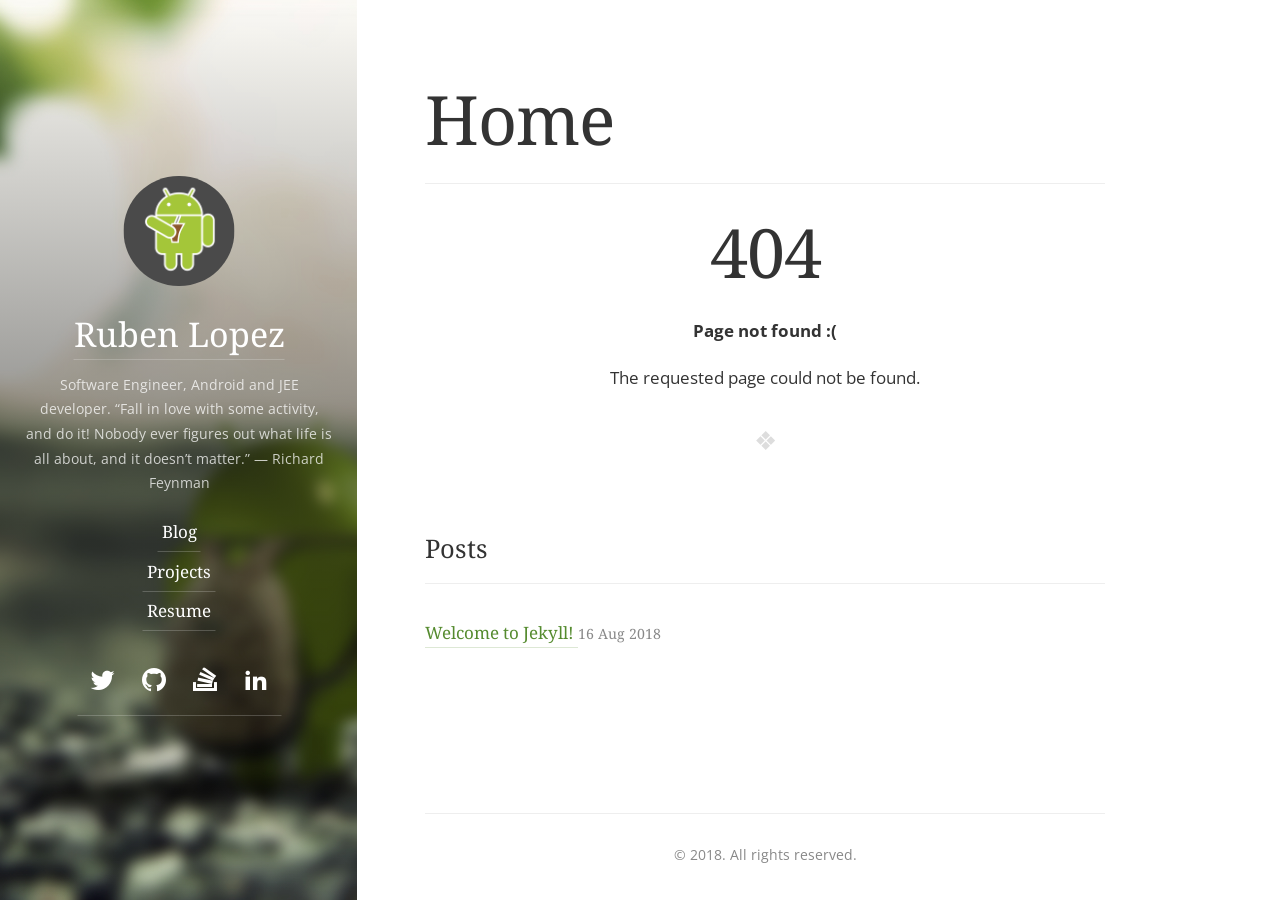
==== 404/index.html @ 727b6c8c "Add initial conten for welcome, resume, projects, etc." ====
<!DOCTYPE html>
<html lang="en"><!--
 __  __                __                                     __
/\ \/\ \              /\ \             __                    /\ \
\ \ \_\ \   __  __    \_\ \      __   /\_\      __       ___ \ \ \/'\
 \ \  _  \ /\ \/\ \   /'_` \   /'__`\ \/\ \   /'__`\    /'___\\ \ , <
  \ \ \ \ \\ \ \_\ \ /\ \L\ \ /\  __/  \ \ \ /\ \L\.\_ /\ \__/ \ \ \\`\
   \ \_\ \_\\/`____ \\ \___,_\\ \____\ _\ \ \\ \__/.\_\\ \____\ \ \_\ \_\
    \/_/\/_/ `/___/> \\/__,_ / \/____//\ \_\ \\/__/\/_/ \/____/  \/_/\/_/
                /\___/                \ \____/
                \/__/                  \/___/

Powered by Hydejack v8.0.0 <https://hydejack.com/>
--><head><meta charset="utf-8"><meta name="viewport" content="width=device-width, initial-scale=1, maximum-scale=1, user-scalable=no"><meta http-equiv="x-ua-compatible" content="ie=edge"><title>Ruben Lopez</title><meta name="description" content="Software Engineer, Android and JEE developer. “Fall in love with some activity, and do it! Nobody ever figures out what life is all about, and it doesn’t matter.” ― Richard Feynman "><link rel="canonical" href="https://rubenlop.net/404/"><meta name="mobile-web-app-capable" content="yes"><meta name="apple-mobile-web-app-capable" content="yes"><meta name="apple-mobile-web-app-title" content="Ruben Lopez"><meta name="apple-mobile-web-app-status-bar-style" content="black"><meta name="application-name" content="Ruben Lopez"><meta name="msapplication-config" content="/assets/ieconfig.xml"><meta name="theme-color" content="#193747"><meta name="generator" content="Hydejack v8.0.0" /><link type="application/atom+xml" rel="alternate" href="https://rubenlop.net/feed.xml" title="Ruben Lopez" /><link rel="alternate" href="https://rubenlop.net/404/" hreflang="en"><link rel="shortcut icon" href="/assets/icons/favicon.ico"><link rel="apple-touch-icon" href="/assets/icons/icon.png"><link rel="manifest" href="/assets/manifest.json"><link rel="dns-prefetch" href="https://fonts.googleapis.com"><link rel="dns-prefetch" href="https://fonts.gstatic.com"><link rel="dns-prefetch" href="https://www.google-analytics.com"><link rel="dns-prefetch" href="https://ruben-lopez.disqus.com" id="_hrefDisqus"><link href="/assets/js/hydejack-8.0.0.js" id="_hrefJS"><link href="/assets/bower_components/fontfaceobserver/fontfaceobserver.standalone.js" id="_hrefFFO"><link href="/assets/bower_components/katex/dist/katex.min.js" id="_hrefKatexJS"><link href="/assets/bower_components/katex/dist/katex.min.css" id="_hrefKatexCSS"><link href="/assets/img/swipe.svg" id="_hrefSwipeSVG"> <script> !function(e,t){"use strict";function n(e,t,n,r){e.addEventListener?e.addEventListener(t,n,r):e.attachEvent?e.attachEvent("on"+t,n):e["on"+t]=n}e.loadJS=function(e,r){var o=t.createElement("script");o.src=e,r&&n(o,"load",r,{once:!0});var a=t.scripts[0];return a.parentNode.insertBefore(o,a),o},e._loaded=!1,e.loadJSDeferred=function(r,o){function a(){e._loaded=!0,o&&n(d,"load",o,{once:!0});var r=t.scripts[0];r.parentNode.insertBefore(d,r)}var d=t.createElement("script");return d.src=r,e._loaded?a():n(e,"load",a,{once:!0}),d},e.setRel=e.setRelStylesheet=function(e){function n(){this.rel="stylesheet"}var r=t.getElementById(e);r.addEventListener?r.addEventListener("load",n,{once:!0}):r.onload=n}}(window,document); !function(a){"use strict";var b=function(b,c,d){function e(a){return h.body?a():void setTimeout(function(){e(a)})}function f(){i.addEventListener&&i.removeEventListener("load",f),i.media=d||"all"}var g,h=a.document,i=h.createElement("link");if(c)g=c;else{var j=(h.body||h.getElementsByTagName("head")[0]).childNodes;g=j[j.length-1]}var k=h.styleSheets;i.rel="stylesheet",i.href=b,i.media="only x",e(function(){g.parentNode.insertBefore(i,c?g:g.nextSibling)});var l=function(a){for(var b=i.href,c=k.length;c--;)if(k[c].href===b)return a();setTimeout(function(){l(a)})};return i.addEventListener&&i.addEventListener("load",f),i.onloadcssdefined=l,l(f),i};"undefined"!=typeof exports?exports.loadCSS=b:a.loadCSS=b}("undefined"!=typeof global?global:this); !function(a){if(a.loadCSS){var b=loadCSS.relpreload={};if(b.support=function(){try{return a.document.createElement("link").relList.supports("preload")}catch(b){return!1}},b.poly=function(){for(var b=a.document.getElementsByTagName("link"),c=0;c<b.length;c++){var d=b[c];"preload"===d.rel&&"style"===d.getAttribute("as")&&(a.loadCSS(d.href,d,d.getAttribute("media")),d.rel=null)}},!b.support()){b.poly();var c=a.setInterval(b.poly,300);a.addEventListener&&a.addEventListener("load",function(){b.poly(),a.clearInterval(c)}),a.attachEvent&&a.attachEvent("onload",function(){a.clearInterval(c)})}}}(this); window._noPushState = false; window._noDrawer = false; !function(w, d) { loadJS(document.getElementById('_hrefFFO').href, function() { if ('Promise' in w) Promise.all([ new FontFaceObserver('Open Sans').load(), new FontFaceObserver('Noto Serif').load(), ]).then(function f() { d.body.className += ' font-active'; }, function() {}); }); }(window, document); </script> <!--[if gt IE 8]><!----><style> *{box-sizing:border-box}html,body{margin:0;padding:0}html{font-size:16px;line-height:1.75}body{color:#333;background-color:#fff;overflow-y:scroll}a{text-decoration:none}.lead{margin-left:-1rem;margin-right:-1rem}.content img,.img{display:block;max-width:100%}.content img.lead,.img.lead{max-width:calc(100% + 2rem);width:calc(100% + 2rem)}h1,h2,h3,h4,h5,h6,.h1,.h2,.h3,.h4,.h5,.h6{font-weight:400;margin:4rem 0 1rem}h1,.h1{font-size:2rem;line-height:1.3}h2,.h2{font-size:1.5rem;line-height:1.4}h3,.h3{font-size:1.17em;line-height:1.5}h4,h5,h6,.h4,.h5,.h6{font-size:1rem;margin-bottom:0.5rem}p{margin-top:0;margin-bottom:1rem}p.lead{font-size:1.2em;padding:0 1rem}ul,ol,dl{margin-top:0;margin-bottom:1rem}ul,ol{padding-left:1.25rem}hr{position:relative;margin:1.5rem 0;border:0;border-top:1px solid #eee}.hr{border-bottom:1px solid #eee;padding-bottom:1rem;margin-bottom:2rem}table:not(.highlight){border-collapse:collapse;margin-bottom:2rem;margin-left:-1rem}table:not(.highlight) td,table:not(.highlight) th{padding:.25rem .5rem;border:1px solid #eee}table:not(.highlight) td:first-child,table:not(.highlight) th:first-child{padding-left:1rem}table:not(.highlight) td:last-child,table:not(.highlight) th:last-child{padding-right:1rem}.page{margin-bottom:3em}.page li+li{margin-top:.25rem}.page>header{margin-bottom:2rem}.page-title,.post-title{margin-top:0}.post-date{display:block;margin-top:-0.5rem;margin-bottom:1rem;color:#888}.related-posts{padding-left:0;list-style:none;margin-bottom:2rem}.related-posts>li,.related-posts>li+li{margin-top:1rem}.message{margin-bottom:1rem;padding:1rem;color:#666;background-color:rgba(0,0,0,0.025);margin-left:-1rem;margin-right:-1rem}@media screen{body::before{content:'';width:.5rem;background:#eee;position:fixed;left:0;top:0;bottom:0}}@media screen and (min-width: 64em){body::before{width:21rem}}@media screen and (min-width: 1666px){body::before{width:calc(50% - 28rem)}}@media screen and (min-width: 42em){html{font-size:17px}}@media screen and (min-width: 124em){html{font-size:18px}}.fade-in{animation-duration:500ms;animation-timing-function:ease;animation-name:fade-in;animation-fill-mode:forwards}@keyframes fade-in{from{transform:translateY(-3rem);opacity:0}50%{transform:translateY(-3rem);opacity:0}to{transform:translateY(0);opacity:1}}.fl{float:left}.fr{float:right}.mb4{margin-bottom:4rem}.mb6{margin-bottom:6rem}.mt0{margin-top:0}.mt2{margin-top:2rem}.mt3{margin-top:3rem}.mt4{margin-top:4rem}.pb0{padding-bottom:0}.clearfix,.sidebar-social::after,.clearafter::after{content:"";display:table;clear:both}.sixteen-nine{position:relative}.sixteen-nine::before{display:block;content:"";width:100%;padding-top:56.25%}.sixteen-nine>*{position:absolute;top:0;left:0;right:0;bottom:0}.sr-only{display:none}hy-push-state a,.a{position:relative;padding-bottom:.15rem;border-bottom:1px solid}hy-push-state a.no-hover,.a.no-hover{border-bottom:none;padding-bottom:none}.content .img{overflow:hidden}.content .img img{margin:0;width:100%;height:100%;background-color:rgba(0,0,0,0.025)}hy-drawer{width:100%;position:relative;overflow:hidden}@media screen and (min-width: 64em){hy-drawer{position:fixed;width:21rem;top:0;left:0;bottom:0;margin-left:0}hy-drawer.cover{position:relative;width:100%}}@media screen and (min-width: 1666px){hy-drawer{width:calc(50% - 28rem)}}.sidebar{position:relative;display:flex;justify-content:center;align-items:center;color:rgba(255,255,255,0.75);text-align:center;z-index:2;min-height:100vh}.sidebar a{color:#fff;border-bottom-color:rgba(255,255,255,0.2)}.sidebar-bg{position:absolute;top:0;left:calc(50% - 50vw);width:100vw;height:100%;background:#202020 center / cover}.sidebar-bg::after{content:"";position:absolute;top:0;left:0;bottom:0;right:0;background:rgba(0,0,0,0.05)}.sidebar-bg.sidebar-overlay::after{background:linear-gradient(to bottom, rgba(32,32,32,0) 0%, rgba(32,32,32,0.5) 50%, rgba(32,32,32,0) 100%)}.sidebar-sticky{position:relative;z-index:3;max-width:21rem;padding:1.5rem;contain:content}.sidebar-about .avatar{margin-bottom:1.5rem}.sidebar-about>h2{margin-top:0}.sidebar-nav>ul{list-style:none;padding-left:0}a.sidebar-nav-item{display:inline-block;font-weight:400;line-height:1.75;padding:.25rem;border-bottom:1px solid rgba(255,255,255,0.2)}.sidebar-social>ul{display:inline-block;list-style:none;padding-left:0;margin-bottom:0}.sidebar-social>ul>li{float:left}.sidebar-social>ul>li>a{display:inline-block;text-align:center;font-size:1.4rem;width:3rem;height:4rem;padding:.5rem 0;line-height:3rem}.sidebar-social>ul li+li{margin-top:0}.fixed-top{position:fixed;top:0;left:0;width:100%;z-index:2}.navbar>.content{padding-top:0;padding-bottom:0;min-height:0;height:0;color:#bbb}.nav-btn-bar{margin-left:-.875rem;height:0}.nav-btn{display:inline-block;padding:1.75rem .875rem;border-bottom:none;color:#bbb !important}@media screen and (min-width: 64em){#_menu{display:none}}.animation-main{opacity:0;pointer-events:none}.content{position:relative;margin-left:auto;margin-right:auto;padding:5rem 1rem 12rem}@media screen{.content{padding-left:1.5rem;max-width:38rem;min-height:100vh}}@media screen and (min-width: 54em){.content{max-width:42rem}}@media screen and (min-width: 64em){.content{padding-left:1rem;margin-left:24rem;margin-right:3rem}}@media screen and (min-width: 90em){.content{margin-left:25rem;margin-right:4rem;max-width:48rem}}@media screen and (min-width: 1666px){.content{margin:auto}}.avatar{width:6.5rem;height:6.5rem;border-radius:100%;overflow:hidden}@media screen and (min-width: 90em){.avatar{width:7rem;height:7rem}}.content .avatar{float:right;margin-left:.5rem}html{font-family:sans-serif}h1,h2,h3,h4,h5,h6,.h1,.h2,.h3,.h4,.h5,.h6,.heading{font-family:serif}.font-active{font-family:Open Sans,sans-serif}.font-active h1,.font-active h2,.font-active h3,.font-active h4,.font-active h5,.font-active h6,.font-active .h1,.font-active .h2,.font-active .h3,.font-active .h4,.font-active .h5,.font-active .h6,.font-active .heading{font-family:Noto Serif,serif}</style><link rel="preload" as="style" href="/assets/css/hydejack-8.0.0.css" id="_stylePreload"> <script>setRel('_stylePreload');</script><link rel="preload" as="style" href="/assets/icomoon/style.css" id="_iconsPreload"> <script>setRel('_iconsPreload');</script><link rel="preload" as="style" href="https://fonts.googleapis.com/css?family=Noto+Serif|Open+Sans" id="_fontsPreload"> <script>setRel('_fontsPreload');</script> <noscript><link rel="stylesheet" href="/assets/css/hydejack-8.0.0.css"><link rel="stylesheet" href="/assets/icomoon/style.css"><link rel="stylesheet" href="https://fonts.googleapis.com/css?family=Noto+Serif|Open+Sans"><style> html { font-family: Open Sans, sans-serif!important; } h1, h2, h3, h4, h5, h6, .h1, .h2, .h3, .h4, .h5, .h6, .heading { font-family: Noto Serif, serif!important; }</style></noscript><style id="_pageStyle"> .content a:not(.btn){color:#558B2F;border-color:rgba(85,139,47,0.2)}.content a:not(.btn):hover{border-color:#558B2F}:focus{outline-color:#558B2F}.btn-primary{color:#fff;background-color:#558B2F;border-color:#558B2F}.btn-primary:focus,.btn-primary.focus,.form-control:focus,.form-control.focus{box-shadow:0 0 0 3px rgba(85,139,47,0.5)}.btn-primary:hover,.btn-primary.hover{color:#fff;background-color:#446e25;border-color:#446e25}.btn-primary:disabled,.btn-primary.disabled{color:#fff;background-color:#558B2F;border-color:#558B2F}.btn-primary:active,.btn-primary.active{color:#fff;background-color:#446e25;border-color:#446e25}::selection{color:#fff;background:#558B2F}::-moz-selection{color:#fff;background:#558B2F}</style><!--<![endif]--><body><div class="navbar fixed-top"><div class="content"><div class="nav-btn-bar"> <span class="sr-only">Jump to:</span> <a id="_menu" class="nav-btn no-hover" href="#_navigation"> <span class="sr-only">Navigation</span> <span class="icon-menu"></span> </a></div></div></div><hr class="sr-only" hidden /> <hy-push-state replace-ids="_main" link-selector="a[href]:not([href*='/assets/']):not(.external):not(.no-push-state)" duration="250" script-selector="script:not([type^='math/tex'])" prefetch ><main id="_main" class="content fade-in layout-default" role="main" data-color="#558B2F" data-theme-color="#193747" data-image="/assets/img/sidebar-bg.jpg" data-overlay ><article class="page" role="article"><header><h1 class="page-title">Home</h1><div class="hr pb0"></div></header><style type="text/css" media="screen"> .container { margin: 10px auto; max-width: 600px; text-align: center; } h1 { margin: 30px 0; font-size: 4em; line-height: 1; letter-spacing: -1px; }</style><div class="container"><h1>404</h1><p><strong>Page not found :(</strong><p>The requested page could not be found.</div><hr class="dingbat"/><h2 class="hr">Posts</h2><ul class="related-posts"><li> <a href="/2018/08/16/welcome-to-jekyll/" class="h4 flip-title"> <span>Welcome to Jekyll!</span> </a> <time class="heading faded fine" datetime="2018-08-16T00:15:02-04:00">16 Aug 2018</time></ul></article><footer role="contentinfo"><hr/><p><small class="copyright">© 2018. All rights reserved. </small><hr class="sr-only"/></footer></main><hy-drawer class="" align="left" threshold="10" touch-events prevent-default ><header id="_sidebar" class="sidebar" role="banner"><div class="sidebar-bg sidebar-overlay" style="background-color:#558B2F;background-image:url(/assets/img/sidebar-bg.jpg)"></div><div class="sidebar-sticky"><div class="sidebar-about"> <a class="no-hover" href="/" tabindex="-1"> <img src="/assets/img/logo.png" class="avatar" alt="Ruben Lopez" re-ignore /> </a><h2 class="h1"><a href="/">Ruben Lopez</a></h2><p class="fine"> Software Engineer, Android and JEE developer. “Fall in love with some activity, and do it! Nobody ever figures out what life is all about, and it doesn’t matter.” ― Richard Feynman</div><nav class="sidebar-nav heading" role="navigation"> <span class="sr-only">Navigation:</span><ul><li> <a id="_navigation" href="/blog/" class="sidebar-nav-item" > Blog </a><li> <a href="/projects/" class="sidebar-nav-item" > Projects </a><li> <a href="/resume/" class="sidebar-nav-item" > Resume </a></ul></nav><div class="sidebar-social"> <span class="sr-only">Social</span><ul><li> <a href="https://twitter.com/rubenlop88" title="Twitter" class="no-mark-external"> <span class="icon-twitter"></span> <span class="sr-only">Twitter</span> </a><li> <a href="https://github.com/rubenlop88" title="GitHub" class="no-mark-external"> <span class="icon-github"></span> <span class="sr-only">GitHub</span> </a><li> <a href="http://stackoverflow.com/users/1415153/rubenlop88" title="Stack Overflow" class="no-mark-external"> <span class="icon-stackoverflow"></span> <span class="sr-only">Stack Overflow</span> </a><li> <a href="https://www.linkedin.com/in/rubenlop88" title="LinkedIn" class="no-mark-external"> <span class="icon-linkedin2"></span> <span class="sr-only">LinkedIn</span> </a></ul></div></div></header></hy-drawer><hr class="sr-only" hidden /> </hy-push-state> <!--[if gt IE 9]><!----> <script>window.loadJSDeferred(document.getElementById('_hrefJS').href);</script> <!--<![endif]--> <script> window.ga=window.ga||function(){(ga.q=ga.q||[]).push(arguments)};ga.l=+new Date; /**/ ga('create', 'UA-124191575-1', 'auto'); /**/ var pushStateEl = document.getElementsByTagName('hy-push-state')[0]; var timeoutId; pushStateEl.addEventListener('hy-push-state-load', function() { window.clearTimeout(timeoutId); timeoutId = window.setTimeout(function() { ga('set', 'page', window.location.pathname); ga('send', 'pageview'); }, 500); }); window.loadJSDeferred('https://www.google-analytics.com/analytics.js'); </script> <script> if ('serviceWorker' in navigator) { navigator.serviceWorker.getRegistration() .then(r => r.unregister()) .catch(() => {}); } </script><h2 class="sr-only" hidden>Templates:</h2><template id="_animation-template" hidden><div class="animation-main fixed-top"><div class="content"><div class="page"></div></div></div></template> <template id="_loading-template" hidden><div class="loading"> <span class="sr-only">Loading…</span> <span class="icon-cog"></span></div></template> <template id="_error-template" hidden><div class="page"><h1 class="page-title">Error</h1><p class="lead"> Sorry, an error occurred while loading: <a class="this-link" href=""></a>.</div></template> <template id="_back-template" hidden> <a id="_back" class="back nav-btn no-hover"> <span class="sr-only">Back</span> <span class="icon-arrow-left2"></span> </a> </template> <template id="_permalink-template" hidden> <a href="#" class="permalink"> <span class="sr-only">Permalink</span> <span class="icon-link"></span> </a> </template></html>
---- assets/icomoon/style.css ----
@font-face {
  font-family: 'icomoon';
  src:  url('fonts/icomoon.eot?api3md');
  src:  url('fonts/icomoon.eot?api3md#iefix') format('embedded-opentype'),
    url('fonts/icomoon.ttf?api3md') format('truetype'),
    url('fonts/icomoon.woff?api3md') format('woff'),
    url('fonts/icomoon.svg?api3md#icomoon') format('svg');
  font-weight: normal;
  font-style: normal;
}

[class^="icon-"], [class*=" icon-"] {
  /* use !important to prevent issues with browser extensions that change fonts */
  font-family: 'icomoon' !important;
  speak: none;
  font-style: normal;
  font-weight: normal;
  font-variant: normal;
  text-transform: none;
  line-height: 1;

  /* Better Font Rendering =========== */
  -webkit-font-smoothing: antialiased;
  -moz-osx-font-smoothing: grayscale;
}

.icon-book:before {
  content: "\e91f";
}
.icon-library:before {
  content: "\e921";
}
.icon-phone:before {
  content: "\e942";
}
.icon-envelop:before {
  content: "\e945";
}
.icon-location:before {
  content: "\e947";
}
.icon-bubbles:before {
  content: "\e96c";
}
.icon-quotes-right:before {
  content: "\e978";
}
.icon-wrench:before {
  content: "\e991";
}
.icon-trophy:before {
  content: "\e99e";
}
.icon-briefcase:before {
  content: "\e9ae";
}
.icon-earth:before {
  content: "\e9ca";
}
.icon-link:before {
  content: "\e9cb";
}
.icon-star-empty:before {
  content: "\2606";
}
.icon-star-half:before {
  content: "\272e";
}
.icon-star-full:before {
  content: "\2605";
}
.icon-heart:before {
  content: "\e9da";
}
.icon-new-tab:before {
  content: "\ea7e";
}
.icon-amazon:before {
  content: "\ea87";
}
.icon-google:before {
  content: "\ea88";
}
.icon-google-plus:before {
  content: "\ea8b";
}
.icon-google-drive:before {
  content: "\ea8f";
}
.icon-facebook:before {
  content: "\ea90";
}
.icon-instagram:before {
  content: "\ea92";
}
.icon-whatsapp:before {
  content: "\ea93";
}
.icon-spotify:before {
  content: "\ea94";
}
.icon-telegram:before {
  content: "\ea95";
}
.icon-twitter:before {
  content: "\ea96";
}
.icon-vine:before {
  content: "\ea97";
}
.icon-vk:before {
  content: "\ea98";
}
.icon-renren:before {
  content: "\ea99";
}
.icon-sina-weibo:before {
  content: "\ea9a";
}
.icon-rss:before {
  content: "\ea9b";
}
.icon-youtube:before {
  content: "\ea9d";
}
.icon-twitch:before {
  content: "\ea9f";
}
.icon-vimeo:before {
  content: "\eaa0";
}
.icon-lanyrd:before {
  content: "\eaa2";
}
.icon-flickr2:before {
  content: "\eaa4";
}
.icon-dribbble:before {
  content: "\eaa7";
}
.icon-behance:before {
  content: "\eaa8";
}
.icon-deviantart:before {
  content: "\eaaa";
}
.icon-500px:before {
  content: "\eaab";
}
.icon-steam:before {
  content: "\eaac";
}
.icon-dropbox:before {
  content: "\eaae";
}
.icon-onedrive:before {
  content: "\eaaf";
}
.icon-github:before {
  content: "\eab0";
}
.icon-npm:before {
  content: "\eab1";
}
.icon-basecamp:before {
  content: "\eab2";
}
.icon-trello:before {
  content: "\eab3";
}
.icon-wordpress:before {
  content: "\eab4";
}
.icon-joomla:before {
  content: "\eab5";
}
.icon-ello:before {
  content: "\eab6";
}
.icon-blogger:before {
  content: "\eab7";
}
.icon-tumblr:before {
  content: "\eab9";
}
.icon-yahoo:before {
  content: "\eabb";
}
.icon-soundcloud:before {
  content: "\eac3";
}
.icon-skype:before {
  content: "\eac5";
}
.icon-reddit:before {
  content: "\eac6";
}
.icon-hackernews:before {
  content: "\eac7";
}
.icon-wikipedia:before {
  content: "\eac8";
}
.icon-linkedin2:before {
  content: "\eaca";
}
.icon-lastfm:before {
  content: "\eacb";
}
.icon-delicious:before {
  content: "\eacd";
}
.icon-stumbleupon:before {
  content: "\eace";
}
.icon-stackoverflow:before {
  content: "\ead0";
}
.icon-pinterest2:before {
  content: "\ead2";
}
.icon-xing2:before {
  content: "\ead4";
}
.icon-flattr:before {
  content: "\ead5";
}
.icon-foursquare:before {
  content: "\ead6";
}
.icon-yelp:before {
  content: "\ead7";
}
.icon-paypal:before {
  content: "\ead8";
}
.icon-mail:before {
  content: "\ea83";
}
.icon-rss2:before {
  content: "\ea9c";
}
.icon-box-add:before {
  content: "\e95e";
}
.icon-spinner11:before {
  content: "\21bb";
}
.icon-cog:before {
  content: "\e994";
}
.icon-power-cord:before {
  content: "\e9b7";
}
.icon-menu:before {
  content: "\2630";
}
.icon-arrow-right2:before {
  content: "\2192";
}
.icon-arrow-left2:before {
  content: "\2190";
}
.icon-home3:before {
  content: "\e902";
}
.icon-mail2:before {
  content: "\ea84";
}
---- assets/icomoon/style.css ----
@font-face {
  font-family: 'icomoon';
  src:  url('fonts/icomoon.eot?api3md');
  src:  url('fonts/icomoon.eot?api3md#iefix') format('embedded-opentype'),
    url('fonts/icomoon.ttf?api3md') format('truetype'),
    url('fonts/icomoon.woff?api3md') format('woff'),
    url('fonts/icomoon.svg?api3md#icomoon') format('svg');
  font-weight: normal;
  font-style: normal;
}

[class^="icon-"], [class*=" icon-"] {
  /* use !important to prevent issues with browser extensions that change fonts */
  font-family: 'icomoon' !important;
  speak: none;
  font-style: normal;
  font-weight: normal;
  font-variant: normal;
  text-transform: none;
  line-height: 1;

  /* Better Font Rendering =========== */
  -webkit-font-smoothing: antialiased;
  -moz-osx-font-smoothing: grayscale;
}

.icon-book:before {
  content: "\e91f";
}
.icon-library:before {
  content: "\e921";
}
.icon-phone:before {
  content: "\e942";
}
.icon-envelop:before {
  content: "\e945";
}
.icon-location:before {
  content: "\e947";
}
.icon-bubbles:before {
  content: "\e96c";
}
.icon-quotes-right:before {
  content: "\e978";
}
.icon-wrench:before {
  content: "\e991";
}
.icon-trophy:before {
  content: "\e99e";
}
.icon-briefcase:before {
  content: "\e9ae";
}
.icon-earth:before {
  content: "\e9ca";
}
.icon-link:before {
  content: "\e9cb";
}
.icon-star-empty:before {
  content: "\2606";
}
.icon-star-half:before {
  content: "\272e";
}
.icon-star-full:before {
  content: "\2605";
}
.icon-heart:before {
  content: "\e9da";
}
.icon-new-tab:before {
  content: "\ea7e";
}
.icon-amazon:before {
  content: "\ea87";
}
.icon-google:before {
  content: "\ea88";
}
.icon-google-plus:before {
  content: "\ea8b";
}
.icon-google-drive:before {
  content: "\ea8f";
}
.icon-facebook:before {
  content: "\ea90";
}
.icon-instagram:before {
  content: "\ea92";
}
.icon-whatsapp:before {
  content: "\ea93";
}
.icon-spotify:before {
  content: "\ea94";
}
.icon-telegram:before {
  content: "\ea95";
}
.icon-twitter:before {
  content: "\ea96";
}
.icon-vine:before {
  content: "\ea97";
}
.icon-vk:before {
  content: "\ea98";
}
.icon-renren:before {
  content: "\ea99";
}
.icon-sina-weibo:before {
  content: "\ea9a";
}
.icon-rss:before {
  content: "\ea9b";
}
.icon-youtube:before {
  content: "\ea9d";
}
.icon-twitch:before {
  content: "\ea9f";
}
.icon-vimeo:before {
  content: "\eaa0";
}
.icon-lanyrd:before {
  content: "\eaa2";
}
.icon-flickr2:before {
  content: "\eaa4";
}
.icon-dribbble:before {
  content: "\eaa7";
}
.icon-behance:before {
  content: "\eaa8";
}
.icon-deviantart:before {
  content: "\eaaa";
}
.icon-500px:before {
  content: "\eaab";
}
.icon-steam:before {
  content: "\eaac";
}
.icon-dropbox:before {
  content: "\eaae";
}
.icon-onedrive:before {
  content: "\eaaf";
}
.icon-github:before {
  content: "\eab0";
}
.icon-npm:before {
  content: "\eab1";
}
.icon-basecamp:before {
  content: "\eab2";
}
.icon-trello:before {
  content: "\eab3";
}
.icon-wordpress:before {
  content: "\eab4";
}
.icon-joomla:before {
  content: "\eab5";
}
.icon-ello:before {
  content: "\eab6";
}
.icon-blogger:before {
  content: "\eab7";
}
.icon-tumblr:before {
  content: "\eab9";
}
.icon-yahoo:before {
  content: "\eabb";
}
.icon-soundcloud:before {
  content: "\eac3";
}
.icon-skype:before {
  content: "\eac5";
}
.icon-reddit:before {
  content: "\eac6";
}
.icon-hackernews:before {
  content: "\eac7";
}
.icon-wikipedia:before {
  content: "\eac8";
}
.icon-linkedin2:before {
  content: "\eaca";
}
.icon-lastfm:before {
  content: "\eacb";
}
.icon-delicious:before {
  content: "\eacd";
}
.icon-stumbleupon:before {
  content: "\eace";
}
.icon-stackoverflow:before {
  content: "\ead0";
}
.icon-pinterest2:before {
  content: "\ead2";
}
.icon-xing2:before {
  content: "\ead4";
}
.icon-flattr:before {
  content: "\ead5";
}
.icon-foursquare:before {
  content: "\ead6";
}
.icon-yelp:before {
  content: "\ead7";
}
.icon-paypal:before {
  content: "\ead8";
}
.icon-mail:before {
  content: "\ea83";
}
.icon-rss2:before {
  content: "\ea9c";
}
.icon-box-add:before {
  content: "\e95e";
}
.icon-spinner11:before {
  content: "\21bb";
}
.icon-cog:before {
  content: "\e994";
}
.icon-power-cord:before {
  content: "\e9b7";
}
.icon-menu:before {
  content: "\2630";
}
.icon-arrow-right2:before {
  content: "\2192";
}
.icon-arrow-left2:before {
  content: "\2190";
}
.icon-home3:before {
  content: "\e902";
}
.icon-mail2:before {
  content: "\ea84";
}
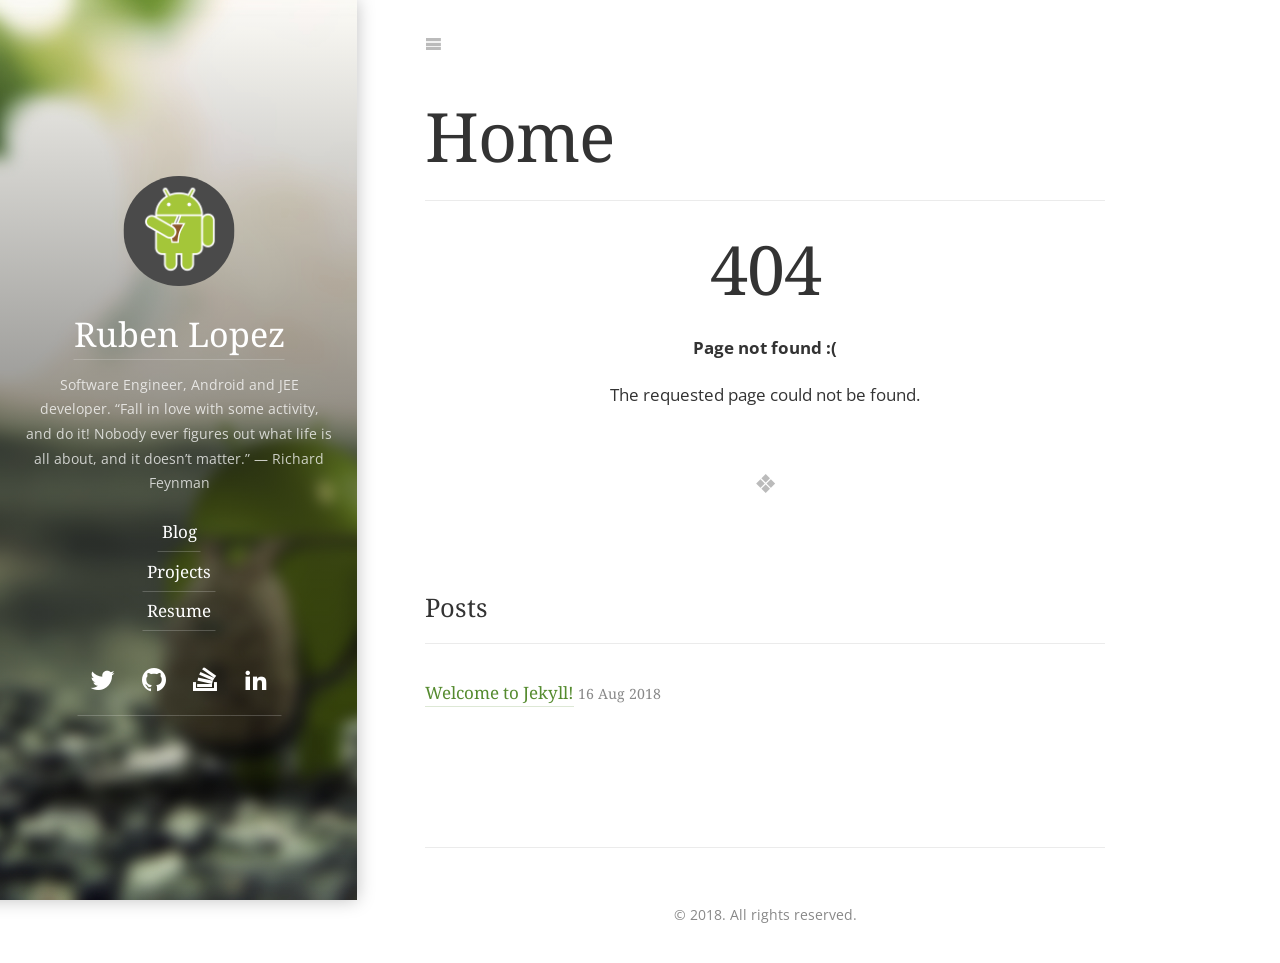
==== commit 3a43e765: "Update hydejack" ====
--- a/404/index.html
+++ b/404/index.html
@@ -10,5 +10,5 @@
                 /\___/                \ \____/
                 \/__/                  \/___/
 
-Powered by Hydejack v8.0.0 <https://hydejack.com/>
---><head><meta charset="utf-8"><meta name="viewport" content="width=device-width, initial-scale=1, maximum-scale=1, user-scalable=no"><meta http-equiv="x-ua-compatible" content="ie=edge"><title>Ruben Lopez</title><meta name="description" content="Software Engineer, Android and JEE developer. “Fall in love with some activity, and do it! Nobody ever figures out what life is all about, and it doesn’t matter.” ― Richard Feynman "><link rel="canonical" href="https://rubenlop.net/404/"><meta name="mobile-web-app-capable" content="yes"><meta name="apple-mobile-web-app-capable" content="yes"><meta name="apple-mobile-web-app-title" content="Ruben Lopez"><meta name="apple-mobile-web-app-status-bar-style" content="black"><meta name="application-name" content="Ruben Lopez"><meta name="msapplication-config" content="/assets/ieconfig.xml"><meta name="theme-color" content="#193747"><meta name="generator" content="Hydejack v8.0.0" /><link type="application/atom+xml" rel="alternate" href="https://rubenlop.net/feed.xml" title="Ruben Lopez" /><link rel="alternate" href="https://rubenlop.net/404/" hreflang="en"><link rel="shortcut icon" href="/assets/icons/favicon.ico"><link rel="apple-touch-icon" href="/assets/icons/icon.png"><link rel="manifest" href="/assets/manifest.json"><link rel="dns-prefetch" href="https://fonts.googleapis.com"><link rel="dns-prefetch" href="https://fonts.gstatic.com"><link rel="dns-prefetch" href="https://www.google-analytics.com"><link rel="dns-prefetch" href="https://ruben-lopez.disqus.com" id="_hrefDisqus"><link href="/assets/js/hydejack-8.0.0.js" id="_hrefJS"><link href="/assets/bower_components/fontfaceobserver/fontfaceobserver.standalone.js" id="_hrefFFO"><link href="/assets/bower_components/katex/dist/katex.min.js" id="_hrefKatexJS"><link href="/assets/bower_components/katex/dist/katex.min.css" id="_hrefKatexCSS"><link href="/assets/img/swipe.svg" id="_hrefSwipeSVG"> <script> !function(e,t){"use strict";function n(e,t,n,r){e.addEventListener?e.addEventListener(t,n,r):e.attachEvent?e.attachEvent("on"+t,n):e["on"+t]=n}e.loadJS=function(e,r){var o=t.createElement("script");o.src=e,r&&n(o,"load",r,{once:!0});var a=t.scripts[0];return a.parentNode.insertBefore(o,a),o},e._loaded=!1,e.loadJSDeferred=function(r,o){function a(){e._loaded=!0,o&&n(d,"load",o,{once:!0});var r=t.scripts[0];r.parentNode.insertBefore(d,r)}var d=t.createElement("script");return d.src=r,e._loaded?a():n(e,"load",a,{once:!0}),d},e.setRel=e.setRelStylesheet=function(e){function n(){this.rel="stylesheet"}var r=t.getElementById(e);r.addEventListener?r.addEventListener("load",n,{once:!0}):r.onload=n}}(window,document); !function(a){"use strict";var b=function(b,c,d){function e(a){return h.body?a():void setTimeout(function(){e(a)})}function f(){i.addEventListener&&i.removeEventListener("load",f),i.media=d||"all"}var g,h=a.document,i=h.createElement("link");if(c)g=c;else{var j=(h.body||h.getElementsByTagName("head")[0]).childNodes;g=j[j.length-1]}var k=h.styleSheets;i.rel="stylesheet",i.href=b,i.media="only x",e(function(){g.parentNode.insertBefore(i,c?g:g.nextSibling)});var l=function(a){for(var b=i.href,c=k.length;c--;)if(k[c].href===b)return a();setTimeout(function(){l(a)})};return i.addEventListener&&i.addEventListener("load",f),i.onloadcssdefined=l,l(f),i};"undefined"!=typeof exports?exports.loadCSS=b:a.loadCSS=b}("undefined"!=typeof global?global:this); !function(a){if(a.loadCSS){var b=loadCSS.relpreload={};if(b.support=function(){try{return a.document.createElement("link").relList.supports("preload")}catch(b){return!1}},b.poly=function(){for(var b=a.document.getElementsByTagName("link"),c=0;c<b.length;c++){var d=b[c];"preload"===d.rel&&"style"===d.getAttribute("as")&&(a.loadCSS(d.href,d,d.getAttribute("media")),d.rel=null)}},!b.support()){b.poly();var c=a.setInterval(b.poly,300);a.addEventListener&&a.addEventListener("load",function(){b.poly(),a.clearInterval(c)}),a.attachEvent&&a.attachEvent("onload",function(){a.clearInterval(c)})}}}(this); window._noPushState = false; window._noDrawer = false; !function(w, d) { loadJS(document.getElementById('_hrefFFO').href, function() { if ('Promise' in w) Promise.all([ new FontFaceObserver('Open Sans').load(), new FontFaceObserver('Noto Serif').load(), ]).then(function f() { d.body.className += ' font-active'; }, function() {}); }); }(window, document); </script> <!--[if gt IE 8]><!----><style> *{box-sizing:border-box}html,body{margin:0;padding:0}html{font-size:16px;line-height:1.75}body{color:#333;background-color:#fff;overflow-y:scroll}a{text-decoration:none}.lead{margin-left:-1rem;margin-right:-1rem}.content img,.img{display:block;max-width:100%}.content img.lead,.img.lead{max-width:calc(100% + 2rem);width:calc(100% + 2rem)}h1,h2,h3,h4,h5,h6,.h1,.h2,.h3,.h4,.h5,.h6{font-weight:400;margin:4rem 0 1rem}h1,.h1{font-size:2rem;line-height:1.3}h2,.h2{font-size:1.5rem;line-height:1.4}h3,.h3{font-size:1.17em;line-height:1.5}h4,h5,h6,.h4,.h5,.h6{font-size:1rem;margin-bottom:0.5rem}p{margin-top:0;margin-bottom:1rem}p.lead{font-size:1.2em;padding:0 1rem}ul,ol,dl{margin-top:0;margin-bottom:1rem}ul,ol{padding-left:1.25rem}hr{position:relative;margin:1.5rem 0;border:0;border-top:1px solid #eee}.hr{border-bottom:1px solid #eee;padding-bottom:1rem;margin-bottom:2rem}table:not(.highlight){border-collapse:collapse;margin-bottom:2rem;margin-left:-1rem}table:not(.highlight) td,table:not(.highlight) th{padding:.25rem .5rem;border:1px solid #eee}table:not(.highlight) td:first-child,table:not(.highlight) th:first-child{padding-left:1rem}table:not(.highlight) td:last-child,table:not(.highlight) th:last-child{padding-right:1rem}.page{margin-bottom:3em}.page li+li{margin-top:.25rem}.page>header{margin-bottom:2rem}.page-title,.post-title{margin-top:0}.post-date{display:block;margin-top:-0.5rem;margin-bottom:1rem;color:#888}.related-posts{padding-left:0;list-style:none;margin-bottom:2rem}.related-posts>li,.related-posts>li+li{margin-top:1rem}.message{margin-bottom:1rem;padding:1rem;color:#666;background-color:rgba(0,0,0,0.025);margin-left:-1rem;margin-right:-1rem}@media screen{body::before{content:'';width:.5rem;background:#eee;position:fixed;left:0;top:0;bottom:0}}@media screen and (min-width: 64em){body::before{width:21rem}}@media screen and (min-width: 1666px){body::before{width:calc(50% - 28rem)}}@media screen and (min-width: 42em){html{font-size:17px}}@media screen and (min-width: 124em){html{font-size:18px}}.fade-in{animation-duration:500ms;animation-timing-function:ease;animation-name:fade-in;animation-fill-mode:forwards}@keyframes fade-in{from{transform:translateY(-3rem);opacity:0}50%{transform:translateY(-3rem);opacity:0}to{transform:translateY(0);opacity:1}}.fl{float:left}.fr{float:right}.mb4{margin-bottom:4rem}.mb6{margin-bottom:6rem}.mt0{margin-top:0}.mt2{margin-top:2rem}.mt3{margin-top:3rem}.mt4{margin-top:4rem}.pb0{padding-bottom:0}.clearfix,.sidebar-social::after,.clearafter::after{content:"";display:table;clear:both}.sixteen-nine{position:relative}.sixteen-nine::before{display:block;content:"";width:100%;padding-top:56.25%}.sixteen-nine>*{position:absolute;top:0;left:0;right:0;bottom:0}.sr-only{display:none}hy-push-state a,.a{position:relative;padding-bottom:.15rem;border-bottom:1px solid}hy-push-state a.no-hover,.a.no-hover{border-bottom:none;padding-bottom:none}.content .img{overflow:hidden}.content .img img{margin:0;width:100%;height:100%;background-color:rgba(0,0,0,0.025)}hy-drawer{width:100%;position:relative;overflow:hidden}@media screen and (min-width: 64em){hy-drawer{position:fixed;width:21rem;top:0;left:0;bottom:0;margin-left:0}hy-drawer.cover{position:relative;width:100%}}@media screen and (min-width: 1666px){hy-drawer{width:calc(50% - 28rem)}}.sidebar{position:relative;display:flex;justify-content:center;align-items:center;color:rgba(255,255,255,0.75);text-align:center;z-index:2;min-height:100vh}.sidebar a{color:#fff;border-bottom-color:rgba(255,255,255,0.2)}.sidebar-bg{position:absolute;top:0;left:calc(50% - 50vw);width:100vw;height:100%;background:#202020 center / cover}.sidebar-bg::after{content:"";position:absolute;top:0;left:0;bottom:0;right:0;background:rgba(0,0,0,0.05)}.sidebar-bg.sidebar-overlay::after{background:linear-gradient(to bottom, rgba(32,32,32,0) 0%, rgba(32,32,32,0.5) 50%, rgba(32,32,32,0) 100%)}.sidebar-sticky{position:relative;z-index:3;max-width:21rem;padding:1.5rem;contain:content}.sidebar-about .avatar{margin-bottom:1.5rem}.sidebar-about>h2{margin-top:0}.sidebar-nav>ul{list-style:none;padding-left:0}a.sidebar-nav-item{display:inline-block;font-weight:400;line-height:1.75;padding:.25rem;border-bottom:1px solid rgba(255,255,255,0.2)}.sidebar-social>ul{display:inline-block;list-style:none;padding-left:0;margin-bottom:0}.sidebar-social>ul>li{float:left}.sidebar-social>ul>li>a{display:inline-block;text-align:center;font-size:1.4rem;width:3rem;height:4rem;padding:.5rem 0;line-height:3rem}.sidebar-social>ul li+li{margin-top:0}.fixed-top{position:fixed;top:0;left:0;width:100%;z-index:2}.navbar>.content{padding-top:0;padding-bottom:0;min-height:0;height:0;color:#bbb}.nav-btn-bar{margin-left:-.875rem;height:0}.nav-btn{display:inline-block;padding:1.75rem .875rem;border-bottom:none;color:#bbb !important}@media screen and (min-width: 64em){#_menu{display:none}}.animation-main{opacity:0;pointer-events:none}.content{position:relative;margin-left:auto;margin-right:auto;padding:5rem 1rem 12rem}@media screen{.content{padding-left:1.5rem;max-width:38rem;min-height:100vh}}@media screen and (min-width: 54em){.content{max-width:42rem}}@media screen and (min-width: 64em){.content{padding-left:1rem;margin-left:24rem;margin-right:3rem}}@media screen and (min-width: 90em){.content{margin-left:25rem;margin-right:4rem;max-width:48rem}}@media screen and (min-width: 1666px){.content{margin:auto}}.avatar{width:6.5rem;height:6.5rem;border-radius:100%;overflow:hidden}@media screen and (min-width: 90em){.avatar{width:7rem;height:7rem}}.content .avatar{float:right;margin-left:.5rem}html{font-family:sans-serif}h1,h2,h3,h4,h5,h6,.h1,.h2,.h3,.h4,.h5,.h6,.heading{font-family:serif}.font-active{font-family:Open Sans,sans-serif}.font-active h1,.font-active h2,.font-active h3,.font-active h4,.font-active h5,.font-active h6,.font-active .h1,.font-active .h2,.font-active .h3,.font-active .h4,.font-active .h5,.font-active .h6,.font-active .heading{font-family:Noto Serif,serif}</style><link rel="preload" as="style" href="/assets/css/hydejack-8.0.0.css" id="_stylePreload"> <script>setRel('_stylePreload');</script><link rel="preload" as="style" href="/assets/icomoon/style.css" id="_iconsPreload"> <script>setRel('_iconsPreload');</script><link rel="preload" as="style" href="https://fonts.googleapis.com/css?family=Noto+Serif|Open+Sans" id="_fontsPreload"> <script>setRel('_fontsPreload');</script> <noscript><link rel="stylesheet" href="/assets/css/hydejack-8.0.0.css"><link rel="stylesheet" href="/assets/icomoon/style.css"><link rel="stylesheet" href="https://fonts.googleapis.com/css?family=Noto+Serif|Open+Sans"><style> html { font-family: Open Sans, sans-serif!important; } h1, h2, h3, h4, h5, h6, .h1, .h2, .h3, .h4, .h5, .h6, .heading { font-family: Noto Serif, serif!important; }</style></noscript><style id="_pageStyle"> .content a:not(.btn){color:#558B2F;border-color:rgba(85,139,47,0.2)}.content a:not(.btn):hover{border-color:#558B2F}:focus{outline-color:#558B2F}.btn-primary{color:#fff;background-color:#558B2F;border-color:#558B2F}.btn-primary:focus,.btn-primary.focus,.form-control:focus,.form-control.focus{box-shadow:0 0 0 3px rgba(85,139,47,0.5)}.btn-primary:hover,.btn-primary.hover{color:#fff;background-color:#446e25;border-color:#446e25}.btn-primary:disabled,.btn-primary.disabled{color:#fff;background-color:#558B2F;border-color:#558B2F}.btn-primary:active,.btn-primary.active{color:#fff;background-color:#446e25;border-color:#446e25}::selection{color:#fff;background:#558B2F}::-moz-selection{color:#fff;background:#558B2F}</style><!--<![endif]--><body><div class="navbar fixed-top"><div class="content"><div class="nav-btn-bar"> <span class="sr-only">Jump to:</span> <a id="_menu" class="nav-btn no-hover" href="#_navigation"> <span class="sr-only">Navigation</span> <span class="icon-menu"></span> </a></div></div></div><hr class="sr-only" hidden /> <hy-push-state replace-ids="_main" link-selector="a[href]:not([href*='/assets/']):not(.external):not(.no-push-state)" duration="250" script-selector="script:not([type^='math/tex'])" prefetch ><main id="_main" class="content fade-in layout-default" role="main" data-color="#558B2F" data-theme-color="#193747" data-image="/assets/img/sidebar-bg.jpg" data-overlay ><article class="page" role="article"><header><h1 class="page-title">Home</h1><div class="hr pb0"></div></header><style type="text/css" media="screen"> .container { margin: 10px auto; max-width: 600px; text-align: center; } h1 { margin: 30px 0; font-size: 4em; line-height: 1; letter-spacing: -1px; }</style><div class="container"><h1>404</h1><p><strong>Page not found :(</strong><p>The requested page could not be found.</div><hr class="dingbat"/><h2 class="hr">Posts</h2><ul class="related-posts"><li> <a href="/2018/08/16/welcome-to-jekyll/" class="h4 flip-title"> <span>Welcome to Jekyll!</span> </a> <time class="heading faded fine" datetime="2018-08-16T00:15:02-04:00">16 Aug 2018</time></ul></article><footer role="contentinfo"><hr/><p><small class="copyright">© 2018. All rights reserved. </small><hr class="sr-only"/></footer></main><hy-drawer class="" align="left" threshold="10" touch-events prevent-default ><header id="_sidebar" class="sidebar" role="banner"><div class="sidebar-bg sidebar-overlay" style="background-color:#558B2F;background-image:url(/assets/img/sidebar-bg.jpg)"></div><div class="sidebar-sticky"><div class="sidebar-about"> <a class="no-hover" href="/" tabindex="-1"> <img src="/assets/img/logo.png" class="avatar" alt="Ruben Lopez" re-ignore /> </a><h2 class="h1"><a href="/">Ruben Lopez</a></h2><p class="fine"> Software Engineer, Android and JEE developer. “Fall in love with some activity, and do it! Nobody ever figures out what life is all about, and it doesn’t matter.” ― Richard Feynman</div><nav class="sidebar-nav heading" role="navigation"> <span class="sr-only">Navigation:</span><ul><li> <a id="_navigation" href="/blog/" class="sidebar-nav-item" > Blog </a><li> <a href="/projects/" class="sidebar-nav-item" > Projects </a><li> <a href="/resume/" class="sidebar-nav-item" > Resume </a></ul></nav><div class="sidebar-social"> <span class="sr-only">Social</span><ul><li> <a href="https://twitter.com/rubenlop88" title="Twitter" class="no-mark-external"> <span class="icon-twitter"></span> <span class="sr-only">Twitter</span> </a><li> <a href="https://github.com/rubenlop88" title="GitHub" class="no-mark-external"> <span class="icon-github"></span> <span class="sr-only">GitHub</span> </a><li> <a href="http://stackoverflow.com/users/1415153/rubenlop88" title="Stack Overflow" class="no-mark-external"> <span class="icon-stackoverflow"></span> <span class="sr-only">Stack Overflow</span> </a><li> <a href="https://www.linkedin.com/in/rubenlop88" title="LinkedIn" class="no-mark-external"> <span class="icon-linkedin2"></span> <span class="sr-only">LinkedIn</span> </a></ul></div></div></header></hy-drawer><hr class="sr-only" hidden /> </hy-push-state> <!--[if gt IE 9]><!----> <script>window.loadJSDeferred(document.getElementById('_hrefJS').href);</script> <!--<![endif]--> <script> window.ga=window.ga||function(){(ga.q=ga.q||[]).push(arguments)};ga.l=+new Date; /**/ ga('create', 'UA-124191575-1', 'auto'); /**/ var pushStateEl = document.getElementsByTagName('hy-push-state')[0]; var timeoutId; pushStateEl.addEventListener('hy-push-state-load', function() { window.clearTimeout(timeoutId); timeoutId = window.setTimeout(function() { ga('set', 'page', window.location.pathname); ga('send', 'pageview'); }, 500); }); window.loadJSDeferred('https://www.google-analytics.com/analytics.js'); </script> <script> if ('serviceWorker' in navigator) { navigator.serviceWorker.getRegistration() .then(r => r.unregister()) .catch(() => {}); } </script><h2 class="sr-only" hidden>Templates:</h2><template id="_animation-template" hidden><div class="animation-main fixed-top"><div class="content"><div class="page"></div></div></div></template> <template id="_loading-template" hidden><div class="loading"> <span class="sr-only">Loading…</span> <span class="icon-cog"></span></div></template> <template id="_error-template" hidden><div class="page"><h1 class="page-title">Error</h1><p class="lead"> Sorry, an error occurred while loading: <a class="this-link" href=""></a>.</div></template> <template id="_back-template" hidden> <a id="_back" class="back nav-btn no-hover"> <span class="sr-only">Back</span> <span class="icon-arrow-left2"></span> </a> </template> <template id="_permalink-template" hidden> <a href="#" class="permalink"> <span class="sr-only">Permalink</span> <span class="icon-link"></span> </a> </template></html>
+Powered by Hydejack v8.5.2 <https://hydejack.com/>
+--><head><meta charset="utf-8"><meta name="viewport" content="width=device-width, initial-scale=1, maximum-scale=1, user-scalable=no"><meta http-equiv="x-ua-compatible" content="ie=edge"><title>Ruben Lopez</title><meta name="description" content="Software Engineer, Android and JEE developer. “Fall in love with some activity, and do it! Nobody ever figures out what life is all about, and it doesn’t matter.” ― Richard Feynman "><link rel="canonical" href="http://localhost:4000/404/"><meta name="mobile-web-app-capable" content="yes"><meta name="apple-mobile-web-app-capable" content="yes"><meta name="apple-mobile-web-app-title" content="Ruben Lopez"><meta name="apple-mobile-web-app-status-bar-style" content="black"><meta name="application-name" content="Ruben Lopez"><meta name="msapplication-config" content="/assets/ieconfig.xml"><meta name="theme-color" content="#193747"><meta name="generator" content="Hydejack v8.5.2" /><link type="application/atom+xml" rel="alternate" href="http://localhost:4000/feed.xml" title="Ruben Lopez" /><link rel="alternate" href="http://localhost:4000/404/" hreflang="en"><link rel="shortcut icon" href="/assets/icons/favicon.ico"><link rel="apple-touch-icon" href="/assets/icons/icon.png"><link rel="manifest" href="/assets/manifest.json"><link rel="dns-prefetch" href="https://fonts.googleapis.com"><link rel="dns-prefetch" href="https://fonts.gstatic.com"><link rel="dns-prefetch" href="https://www.google-analytics.com"><link rel="dns-prefetch" href="/" id="_baseURL"><link rel="dns-prefetch" href="/sw.js" id="_hrefSW"><link rel="dns-prefetch" href="/assets/bower_components/katex/dist/katex.min.js" id="_hrefKatexJS"><link rel="dns-prefetch" href="/assets/bower_components/katex/dist/katex.min.css" id="_hrefKatexCSS"><link rel="dns-prefetch" href="/assets/bower_components/katex/dist/contrib/copy-tex.min.js" id="_hrefKatexCopyJS"><link rel="dns-prefetch" href="/assets/bower_components/katex/dist/contrib/copy-tex.min.css" id="_hrefKatexCopyCSS"><link rel="dns-prefetch" href="/assets/img/swipe.svg" id="_hrefSwipeSVG"><link rel="dns-prefetch" href="https://ruben-lopez.disqus.com" id="_hrefDisqus"> <script> !function(e,t){"use strict";function n(e,t,n,o){e.addEventListener?e.addEventListener(t,n,o):e.attachEvent?e.attachEvent("on"+t,n):e["on"+t]=n}e.loadJS=function(e,o){var r=t.createElement("script");r.src=e,o&&n(r,"load",o,{once:!0});var a=t.scripts[0];return a.parentNode.insertBefore(r,a),r},e._loaded=!1,e.loadJSDeferred=function(o,r){function a(){e._loaded=!0,r&&n(c,"load",r,{once:!0});var o=t.scripts[0];o.parentNode.insertBefore(c,o)}var c=t.createElement("script");return c.src=o,e._loaded?a():n(e,"load",a,{once:!0}),c},e.setRel=e.setRelStylesheet=function(e){function o(){this.rel="stylesheet"}n(t.getElementById(e),"load",o,{once:!0})}}(window,document); ; !function(a){"use strict";var b=function(b,c,d){function e(a){return h.body?a():void setTimeout(function(){e(a)})}function f(){i.addEventListener&&i.removeEventListener("load",f),i.media=d||"all"}var g,h=a.document,i=h.createElement("link");if(c)g=c;else{var j=(h.body||h.getElementsByTagName("head")[0]).childNodes;g=j[j.length-1]}var k=h.styleSheets;i.rel="stylesheet",i.href=b,i.media="only x",e(function(){g.parentNode.insertBefore(i,c?g:g.nextSibling)});var l=function(a){for(var b=i.href,c=k.length;c--;)if(k[c].href===b)return a();setTimeout(function(){l(a)})};return i.addEventListener&&i.addEventListener("load",f),i.onloadcssdefined=l,l(f),i};"undefined"!=typeof exports?exports.loadCSS=b:a.loadCSS=b}("undefined"!=typeof global?global:this); ; !function(a){if(a.loadCSS){var b=loadCSS.relpreload={};if(b.support=function(){try{return a.document.createElement("link").relList.supports("preload")}catch(b){return!1}},b.poly=function(){for(var b=a.document.getElementsByTagName("link"),c=0;c<b.length;c++){var d=b[c];"preload"===d.rel&&"style"===d.getAttribute("as")&&(a.loadCSS(d.href,d,d.getAttribute("media")),d.rel=null)}},!b.support()){b.poly();var c=a.setInterval(b.poly,300);a.addEventListener&&a.addEventListener("load",function(){b.poly(),a.clearInterval(c)}),a.attachEvent&&a.attachEvent("onload",function(){a.clearInterval(c)})}}}(this); ; !function(w, d) { w._noPushState = false; w._noDrawer = false; }(window, document); </script> <!--[if gt IE 8]><!----><link rel="stylesheet" href="/assets/css/hydejack-8.5.2.css"><link rel="stylesheet" href="/assets/icomoon/style.css"><link rel="stylesheet" href="https://fonts.googleapis.com/css?family=Noto+Serif|Open+Sans&display=swap"><style id="_pageStyle"> .content a:not(.btn){color:#558B2F;border-color:rgba(85,139,47,0.2)}.content a:not(.btn):hover{border-color:#558B2F}:focus{outline-color:#558B2F !important}.btn-primary{color:#fff;background-color:#558B2F;border-color:#558B2F}.btn-primary:focus,.btn-primary.focus,.form-control:focus,.form-control.focus{box-shadow:0 0 0 3px rgba(85,139,47,0.5)}.btn-primary:hover,.btn-primary.hover{color:#fff;background-color:#446e25;border-color:#446e25}.btn-primary:disabled,.btn-primary.disabled{color:#fff;background-color:#558B2F;border-color:#558B2F}.btn-primary:active,.btn-primary.active{color:#fff;background-color:#446e25;border-color:#446e25}::selection{color:#fff;background:#558B2F}::-moz-selection{color:#fff;background:#558B2F}</style><!--<![endif]--><body class="no-color-transition"><div id="_navbar" class="navbar fixed-top"><div class="content"><div class="nav-btn-bar"> <span class="sr-only">Jump to:</span> <a id="_menu" class="nav-btn no-hover fl" href="#_navigation"> <span class="sr-only">Navigation</span> <span class="icon-menu"></span> </a></div></div></div><hr class="sr-only" hidden /> <hy-push-state replace-ids="_main" link-selector="a[href]:not([href*='/assets/']):not(.external):not(.no-push-state)" duration="250" script-selector="script:not([type^='math/tex'])" prefetch ><main id="_main" class="content fade-in layout-default" role="main" data-color="#558B2F" data-theme-color="#193747" data-image="/assets/img/sidebar-bg.jpg" data-overlay ><article class="page" role="article"><header><h1 class="page-title">Home</h1><div class="hr pb0"></div></header><style type="text/css" media="screen"> .container { margin: 10px auto; max-width: 600px; text-align: center; } h1 { margin: 30px 0; font-size: 4em; line-height: 1; letter-spacing: -1px; }</style><div class="container"><h1>404</h1><p><strong>Page not found :(</strong><p>The requested page could not be found.</div><hr class="dingbat"/><h2 class="hr">Posts</h2><ul class="related-posts"><li> <a href="/2018/08/16/welcome-to-jekyll/" class="h4 flip-title"><span>Welcome to Jekyll!</span></a> <time class="heading faded fine" datetime="2018-08-16T00:15:02-04:00">16 Aug 2018</time></ul></article><footer role="contentinfo"><hr/><p><small class="copyright">© 2018. All rights reserved. </small><hr class="sr-only"/></footer></main><hy-drawer class="" align="left" threshold="10" touch-events prevent-default ><header id="_sidebar" class="sidebar" role="banner"><div class="sidebar-bg sidebar-overlay" style="background-color:#558B2F;background-image:url(/assets/img/sidebar-bg.jpg)"></div><div class="sidebar-sticky"><div class="sidebar-about"> <a class="no-hover" href="/" tabindex="-1"> <img src="/assets/img/logo.png" class="avatar" alt="Ruben Lopez" data-ignore /> </a><h2 class="h1"><a href="/">Ruben Lopez</a></h2><p class="fine"> Software Engineer, Android and JEE developer. “Fall in love with some activity, and do it! Nobody ever figures out what life is all about, and it doesn’t matter.” ― Richard Feynman</div><nav class="sidebar-nav heading" role="navigation"> <span class="sr-only">Navigation:</span><ul><li> <a id="_navigation" href="/blog/" class="sidebar-nav-item" > Blog </a><li> <a href="/projects/" class="sidebar-nav-item" > Projects </a><li> <a href="/resume/" class="sidebar-nav-item" > Resume </a></ul></nav><div class="sidebar-social"> <span class="sr-only">Social</span><ul><li> <a href="https://twitter.com/rubenlop88" title="Twitter" class="no-mark-external"> <span class="icon-twitter"></span> <span class="sr-only">Twitter</span> </a><li> <a href="https://github.com/rubenlop88" title="GitHub" class="no-mark-external"> <span class="icon-github"></span> <span class="sr-only">GitHub</span> </a><li> <a href="http://stackoverflow.com/users/1415153/rubenlop88" title="Stack Overflow" class="no-mark-external"> <span class="icon-stackoverflow"></span> <span class="sr-only">Stack Overflow</span> </a><li> <a href="https://www.linkedin.com/in/rubenlop88" title="LinkedIn" class="no-mark-external"> <span class="icon-linkedin2"></span> <span class="sr-only">LinkedIn</span> </a></ul></div></div></header></hy-drawer><hr class="sr-only" hidden /> </hy-push-state> <!--[if gt IE 10]><!----> <script nomodule>!function(){var e=document.createElement("script");if(!("noModule"in e)&&"onbeforeload"in e){var t=!1;document.addEventListener("beforeload",function(n){if(n.target===e)t=!0;else if(!n.target.hasAttribute("nomodule")||!t)return;n.preventDefault()},!0),e.type="module",e.src=".",document.head.appendChild(e),e.remove()}}(); </script> <script type="module" src="/assets/js/hydejack-8.5.2.js"></script> <script nomodule src="/assets/js/hydejack-legacy-8.5.2.js" defer></script> <script>!function(w, d) { w.ga=w.ga||function(){(ga.q=ga.q||[]).push(arguments)};ga.l=+new Date; /**/ ga('create', 'UA-124191575-1', 'auto'); /**/ var pushStateEl = d.getElementsByTagName('hy-push-state')[0]; var timeoutId; pushStateEl.addEventListener('hy-push-state-load', function() { w.clearTimeout(timeoutId); timeoutId = w.setTimeout(function() { ga('set', 'page', w.location.pathname); ga('send', 'pageview'); }, 500); }); d.addEventListener('hy--cookies-ok', function () { w.ga(function(tracker) { w.ga("set", "anonymizeIp", undefined); localStorage && localStorage.setItem("ga--client-id", tracker.get("clientId")); }); }); w.loadJSDeferred('https://www.google-analytics.com/analytics.js'); }(window, document);</script> <script type="module"> if ('serviceWorker' in navigator) { /**/ navigator.serviceWorker.getRegistration() .then(r => r.unregister()) .catch(() => {}); /**/ } </script> <!--<![endif]--><h2 class="sr-only" hidden>Templates:</h2><template id="_animation-template" hidden><div class="animation-main fixed-top"><div class="content"><div class="page"></div></div></div></template> <template id="_loading-template" hidden><div class="loading nav-btn fr"> <span class="sr-only">Loading…</span> <span class="icon-cog"></span></div></template> <template id="_error-template" hidden><div class="page"><h1 class="page-title">Error</h1><p class="lead"> Sorry, an error occurred while loading: <a class="this-link" href=""></a>.</div></template> <template id="_forward-template" hidden> <button id="_forward" class="forward nav-btn no-hover fl"> <span class="sr-only">Forward</span> <span class="icon-arrow-right2"></span> </button> </template> <template id="_back-template" hidden> <button id="_back" class="back nav-btn no-hover fl"> <span class="sr-only">Back</span> <span class="icon-arrow-left2"></span> </button> </template> <template id="_permalink-template" hidden> <a href="#" class="permalink"> <span class="sr-only">Permalink</span> <span class="icon-link"></span> </a> </template></html>
--- a/assets/bower_components/katex/dist/contrib/copy-tex.min.css
+++ b/assets/bower_components/katex/dist/contrib/copy-tex.min.css
@@ -0,0 +1 @@
+.katex,.katex-display{user-select:all;-moz-user-select:all;-webkit-user-select:all;-ms-user-select:all}
--- a/assets/icomoon/style.css
+++ b/assets/icomoon/style.css
@@ -1,10 +1,10 @@
 @font-face {
   font-family: 'icomoon';
-  src:  url('fonts/icomoon.eot?api3md');
-  src:  url('fonts/icomoon.eot?api3md#iefix') format('embedded-opentype'),
-    url('fonts/icomoon.ttf?api3md') format('truetype'),
-    url('fonts/icomoon.woff?api3md') format('woff'),
-    url('fonts/icomoon.svg?api3md#icomoon') format('svg');
+  src:  url('fonts/icomoon.eot?l4t5f5');
+  src:  url('fonts/icomoon.eot?l4t5f5#iefix') format('embedded-opentype'),
+    url('fonts/icomoon.ttf?l4t5f5') format('truetype'),
+    url('fonts/icomoon.woff?l4t5f5') format('woff'),
+    url('fonts/icomoon.svg?l4t5f5#icomoon') format('svg');
   font-weight: normal;
   font-style: normal;
 }
@@ -267,3 +267,18 @@
 .icon-mail2:before {
   content: "\ea84";
 }
+.icon-sun:before {
+  content: "\e9d4";
+}
+.icon-contrast:before {
+  content: "\e9d5";
+}
+.icon-brightness-contrast:before {
+  content: "\e9d6";
+}
+.icon-search:before {
+  content: "\e986";
+}
+.icon-key:before {
+  content: "\e98d";
+}
